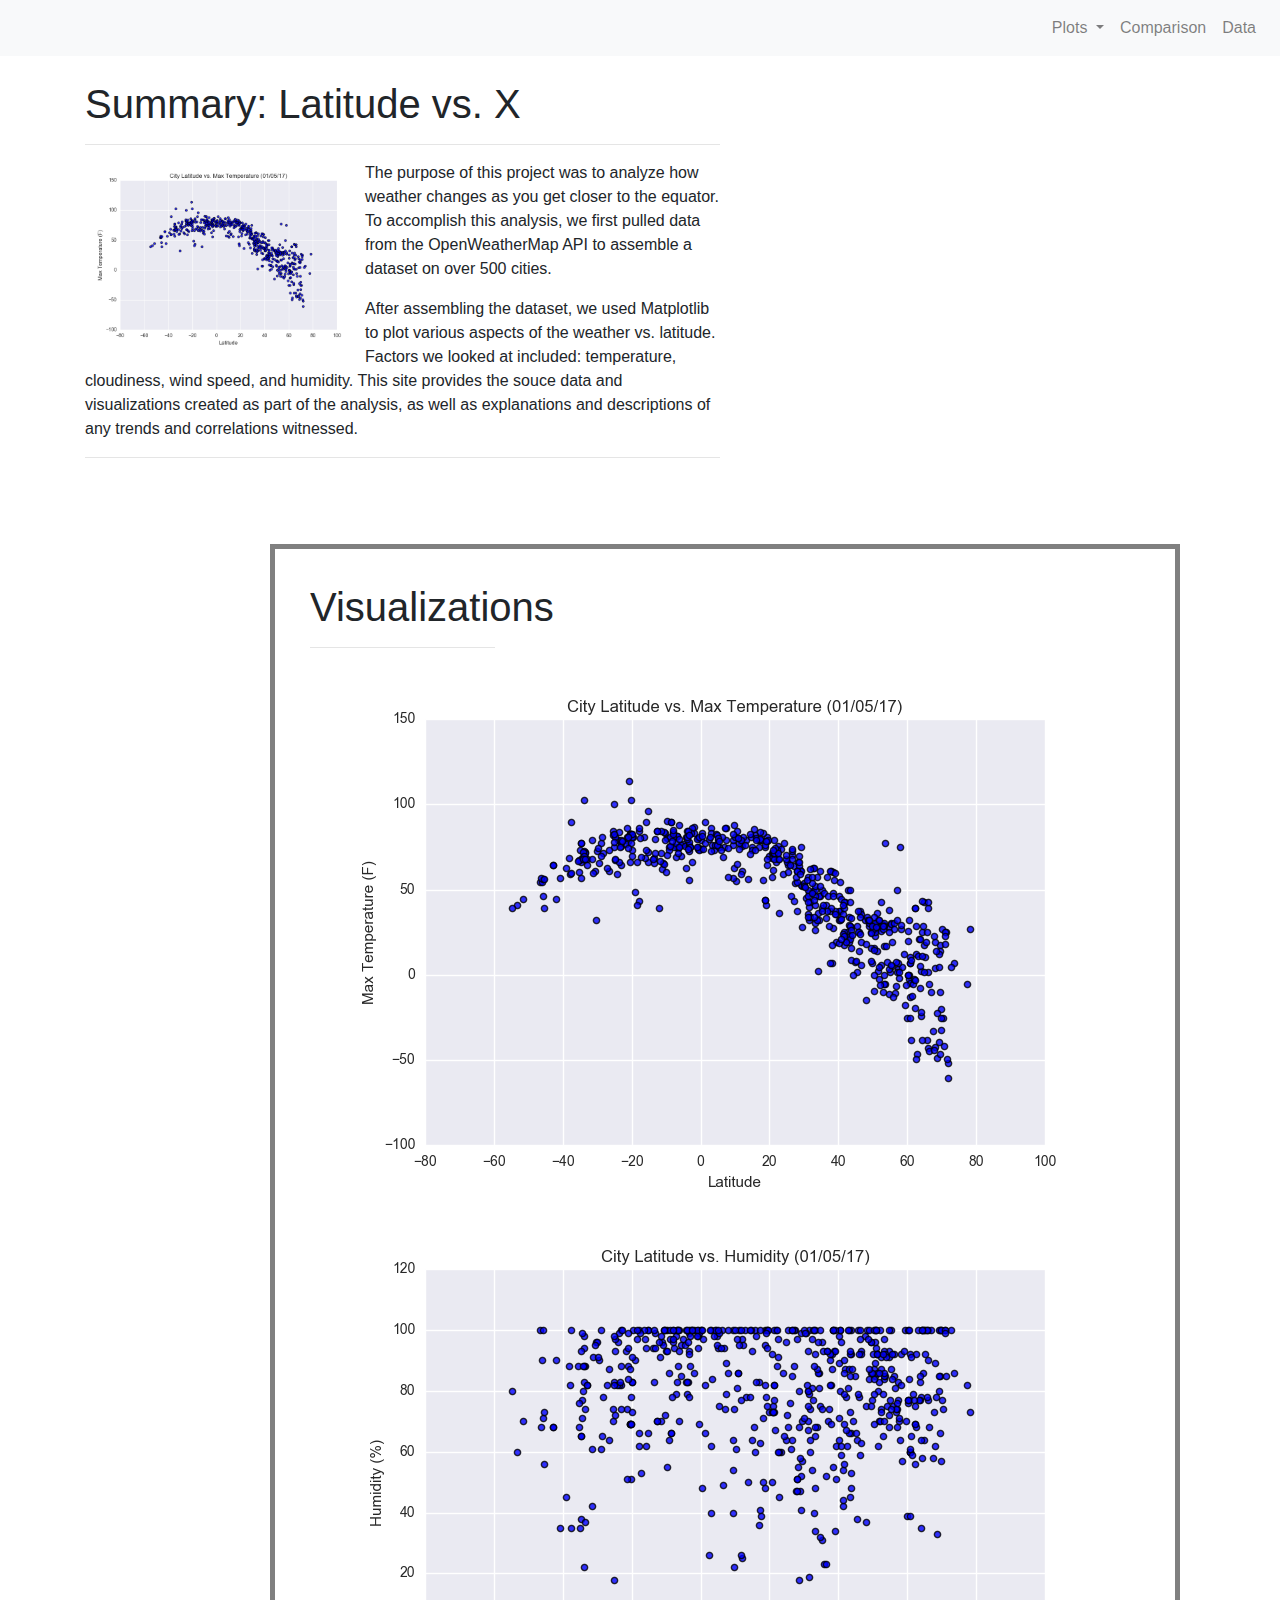
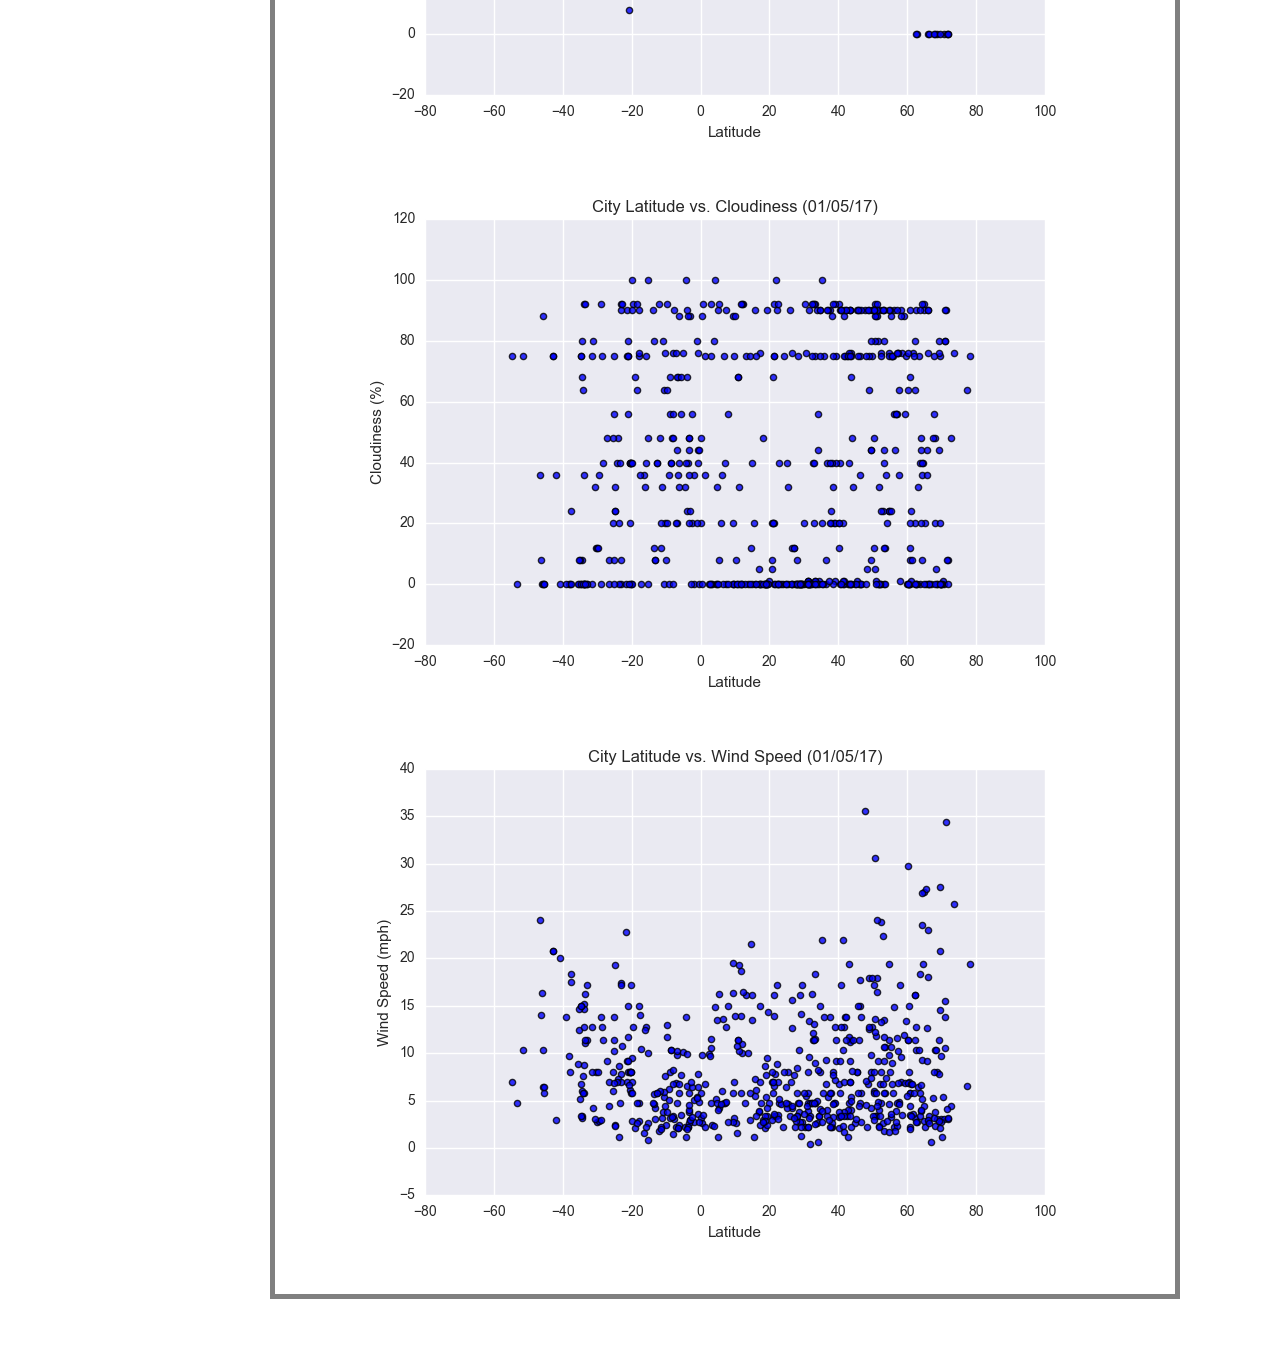
==== index.html @ a89f98d1 "a" ====
<!DOCTYPE html>
<html lang="en-us">

<head>
    <meta charset="UTF-8">
    <title>Latitude Analysis Dashboard with Attitude</title>
    <!-- Bring in bootstrap stylesheet -->
    <link rel="stylesheet" href="https://stackpath.bootstrapcdn.com/bootstrap/4.3.1/css/bootstrap.min.css"
        integrity="sha384-ggOyR0iXCbMQv3Xipma34MD+dH/1fQ784/j6cY/iJTQUOhcWr7x9JvoRxT2MZw1T" crossorigin="anonymous">
    <script src="https://code.jquery.com/jquery-3.3.1.slim.min.js"
        integrity="sha384-q8i/X+965DzO0rT7abK41JStQIAqVgRVzpbzo5smXKp4YfRvH+8abtTE1Pi6jizo"
        crossorigin="anonymous"></script>
    <script src="https://stackpath.bootstrapcdn.com/bootstrap/4.5.2/js/bootstrap.min.js"
        integrity="sha384-JjSmVgyd0p3pXB1rRibZUAYoIIy6OrQ6VrjIEaFf/nJGzIxFDsf4x0xIM+B07jRM"
        crossorigin="anonymous"></script>
    <script src="https://cdnjs.cloudflare.com/ajax/libs/popper.js/1.14.7/umd/popper.min.js"
        integrity="sha384-UO2eT0CpHqdSJQ6hJty5KVphtPhzWj9WO1clHTMGa3JDZwrnQq4sF86dIHNDz0W1"
        crossorigin="anonymous"></script>
    <!-- style css -->
    <link rel="stylesheet" href="style.css">
</head>

<body>
    <!-- set up navigation bar -->
    <nav class="navbar navbar-expand-lg navbar-light bg-light">
        <button class="navbar-toggler" type="button" data-toggle="collapse" data-target="#navbarTogglerDemo03"
            aria-controls="navbarTogglerDemo03" aria-expanded="false" aria-label="Toggle navigation">
            <span class="navbar-toggler-icon"></span>
        </button>

        <!-- Set up the navigation bar tabs, dropdown menu and the links -->
        <div class="collapse navbar-collapse" id="navbarSupportedContent">
            <ul class="navbar-nav ml-auto">
                <li class="nav-item dropdown">
                    <a class="nav-link dropdown-toggle" href="#" id="navbarDropdown" role="button"
                        data-toggle="dropdown" aria-haspopup="true" aria-expanded="true">
                        Plots
                    </a>
                    <div class="dropdown-menu" aria-labelledby="navbarDropdown">
                        <a class="dropdown-item" href="MaxTemperature.html">Latitude vs Max Temperature</a>
                        <a class="dropdown-item" href="Humidity.html">Latitude vs Humidity</a>
                        <a class="dropdown-item" href="Cloudiness.html">Latitude vs Cloudiness</a>
                        <a class="dropdown-item" href="WindSpeed.html">Latitude vs Wind Speed</a>
                    </div>
                </li>
                <li class="nav-item">
                    <a class="nav-link" href="comparisons.html">Comparison</a>
                </li>
                <li class="nav-item">
                    <a class="nav-link" href="data.html">Data</a>
                </li>
            </ul>
        </div>
    </nav>

    <!-- Set up content in container -->
    <div class="container">
        <div class="row">
            <div class="col-lg-7 col-md-12">
            <br>
            <h1>Summary: Latitude vs. X</h1>
            <hr>
            <img src="Resources/assets/Fig1.png" alt="Max-Temperature" width="280" align="left">
            <p>The purpose of this project was to analyze how weather changes as you get closer to the equator. To
              accomplish this analysis, we first pulled data from the OpenWeatherMap API to assemble a dataset on over 500
              cities.</p>
            <p>After assembling the dataset, we used Matplotlib to plot various aspects of the weather vs. latitude. Factors
              we looked at included: temperature, cloudiness, wind speed, and humidity. This site provides the souce data
              and visualizations created as part of the analysis, as well as explanations and descriptions of any trends and
              correlations witnessed.</p>
            <hr>
          </div>
        </div>
    <div class="container">
        <div class="box">
            <div class="col-lg-3 col-md-6">
                <br>
            <h1>Visualizations</h1>
                <hr>
                
            <div class="col-6">
                <a href="MaxTemperature.html"><img src="Resources/assets/Fig1.png"></a>
            </div>

            <div class="col-6">
                <a href="Humidity.html"><img src="Resources/assets/Fig2.png"></a>
            </div>

            <div class="col-6">
                <a href="Cloudiness.html"><img src="Resources/assets/Fig3.png"></a>
            </div>


            <div class="col-6">
                <a href="WindSpeed.html"><img src="Resources/assets/Fig4.png"></a>
            </div>



    </div>

</body>
---- style.css ----
.box{
    margin-top: 70px;
    margin-bottom: 60px;
    border: 5px solid gray;
    padding: 10px 20px 30px;
    float:right;
}
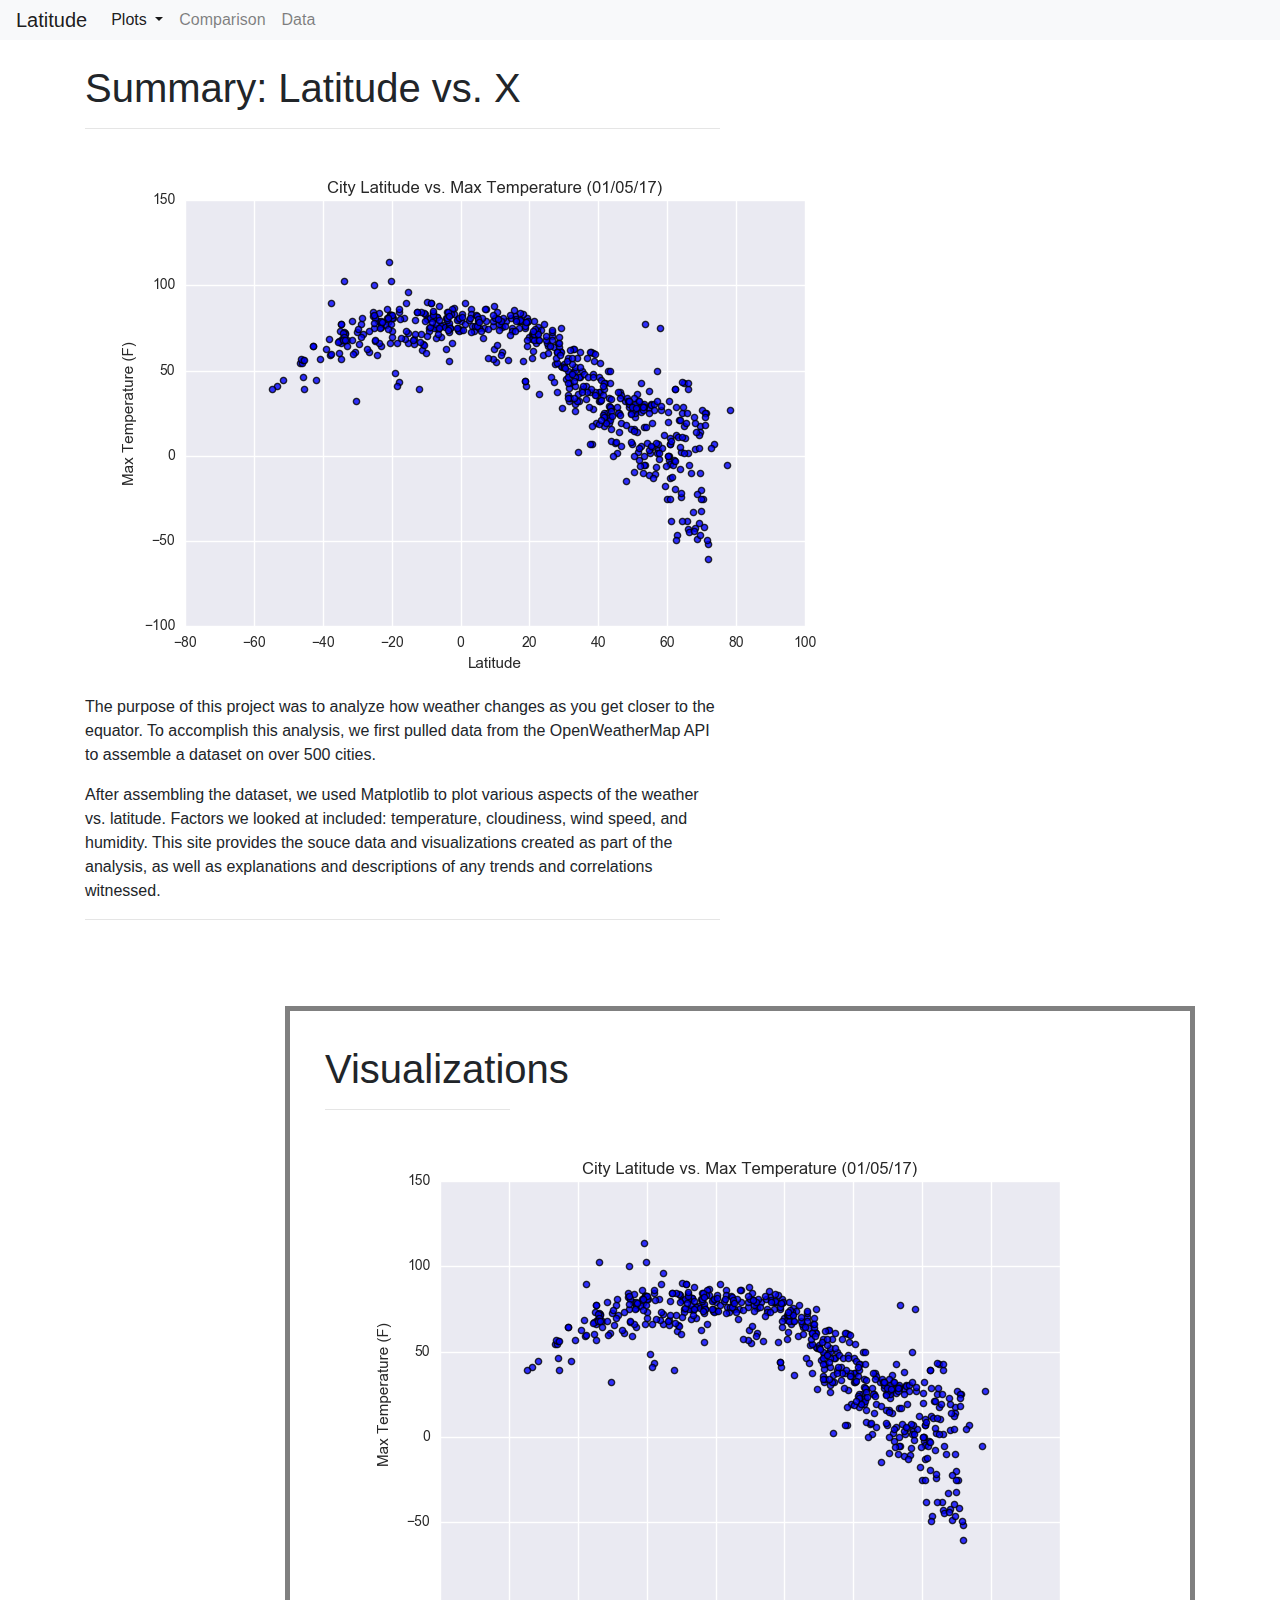
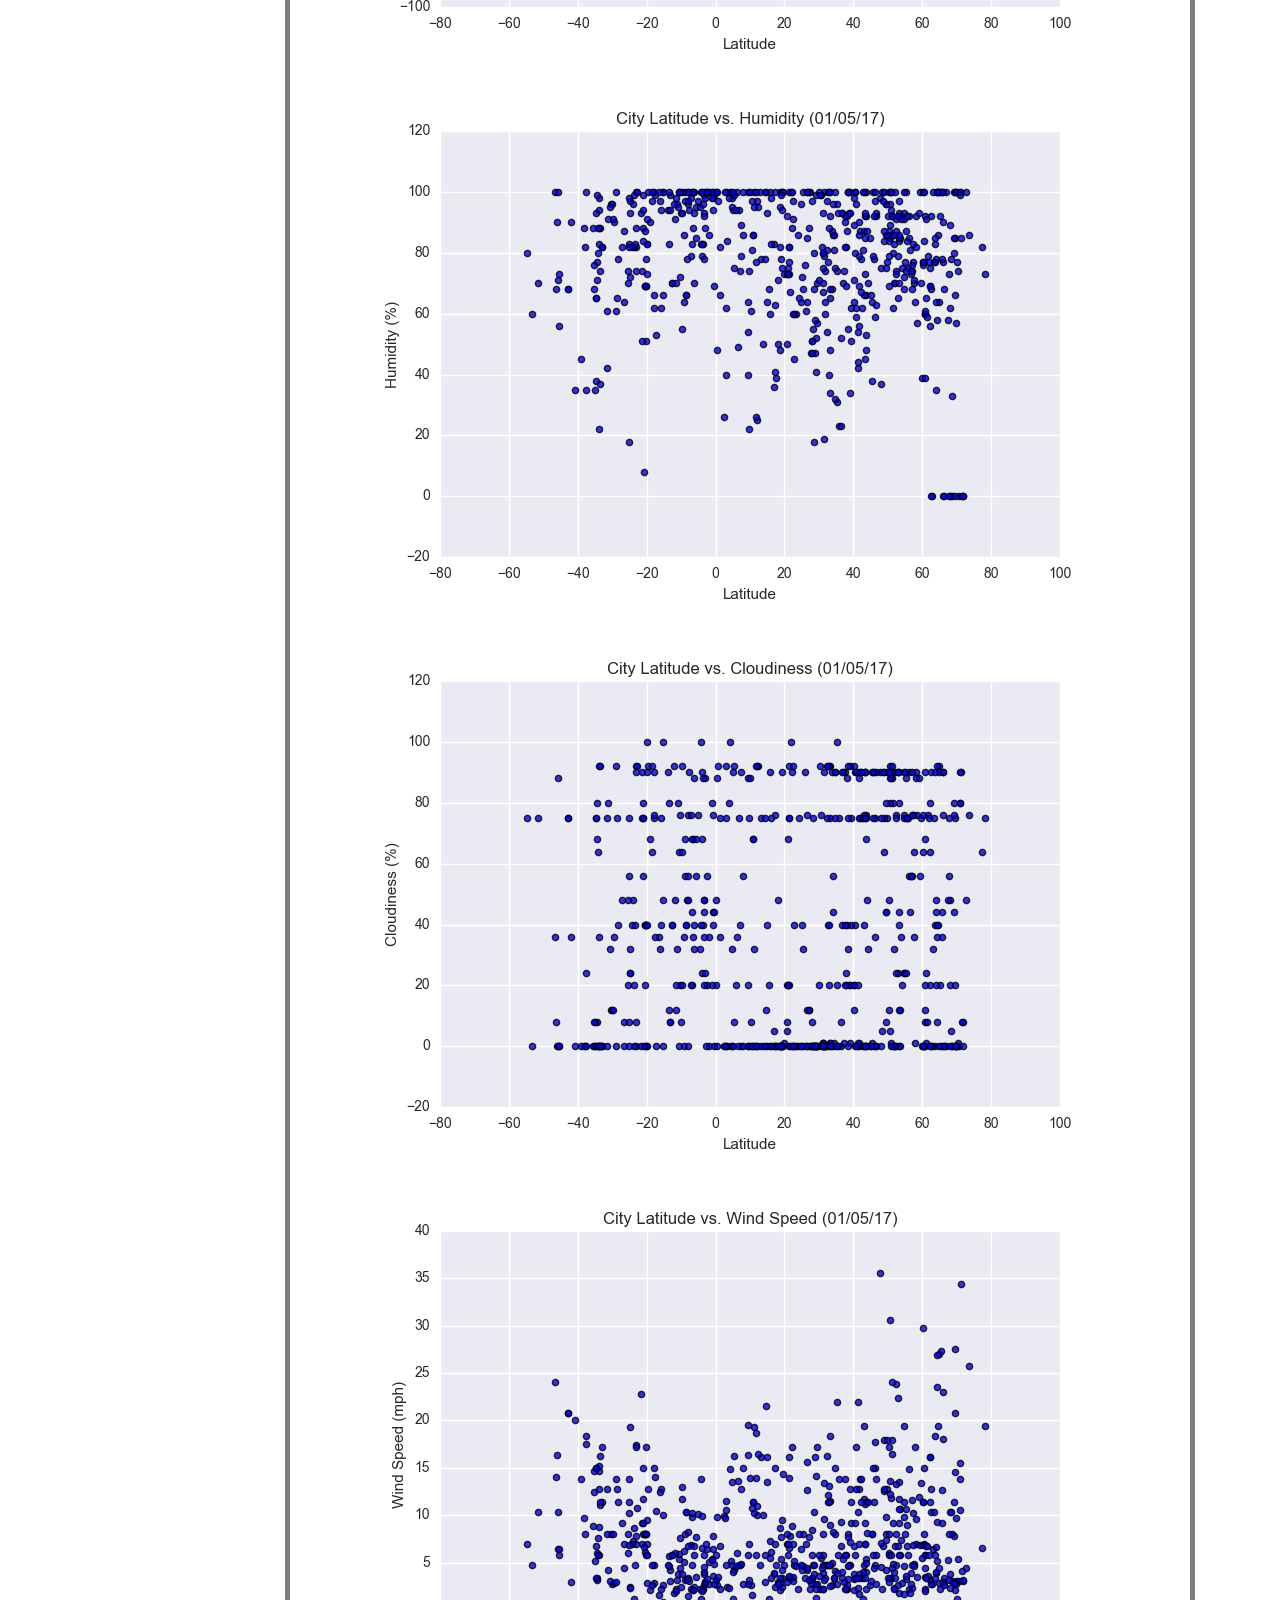
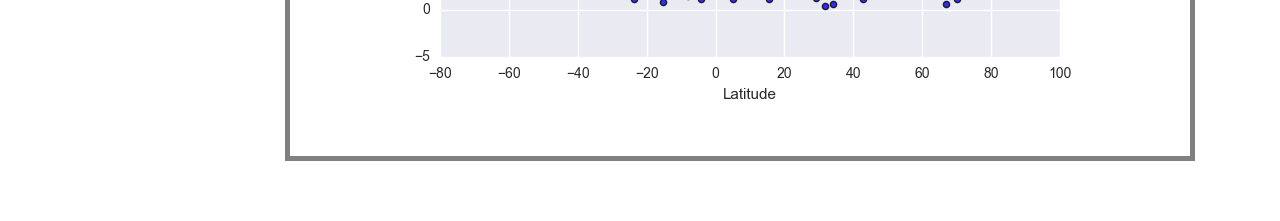
==== commit 07f95c83: "commit" ====
--- a/index.html
+++ b/index.html
@@ -23,31 +23,30 @@
 <body>
     <!-- set up navigation bar -->
     <nav class="navbar navbar-expand-lg navbar-light bg-light">
-        <button class="navbar-toggler" type="button" data-toggle="collapse" data-target="#navbarTogglerDemo03"
-            aria-controls="navbarTogglerDemo03" aria-expanded="false" aria-label="Toggle navigation">
-            <span class="navbar-toggler-icon"></span>
-        </button>
+            <a class="navbar-brand" href="index.html">Latitude</a>
+            <button class="navbar-toggler" type="button" data-toggle="collapse" data-target="#navbarSupportedContent" aria-controls="navbarSupportedContent" aria-expanded="false" aria-label="Toggle navigation">
+              <span class="navbar-toggler-icon"></span>
+            </button>
 
         <!-- Set up the navigation bar tabs, dropdown menu and the links -->
         <div class="collapse navbar-collapse" id="navbarSupportedContent">
-            <ul class="navbar-nav ml-auto">
-                <li class="nav-item dropdown">
-                    <a class="nav-link dropdown-toggle" href="#" id="navbarDropdown" role="button"
-                        data-toggle="dropdown" aria-haspopup="true" aria-expanded="true">
-                        Plots
-                    </a>
-                    <div class="dropdown-menu" aria-labelledby="navbarDropdown">
-                        <a class="dropdown-item" href="MaxTemperature.html">Latitude vs Max Temperature</a>
-                        <a class="dropdown-item" href="Humidity.html">Latitude vs Humidity</a>
-                        <a class="dropdown-item" href="Cloudiness.html">Latitude vs Cloudiness</a>
-                        <a class="dropdown-item" href="WindSpeed.html">Latitude vs Wind Speed</a>
-                    </div>
+            <ul class="navbar-nav mr-auto">
+            <li class="nav-item active">
+                 <a class="nav-link dropdown-toggle" href="#" id="navbarDropdown" role="button" data-toggle="dropdown" aria-haspopup="true" aria-expanded="true">
+                  Plots
+                </a>
+                <div class="dropdown-menu" aria-labelledby="navbarDropdown">
+                    <a class="dropdown-item" href="MaxTemperature.html">Latitude vs Max Temperature</a>
+                    <a class="dropdown-item" href="Humidity.html">Latitude vs Humidity</a>
+                    <a class="dropdown-item" href="Cloudiness.html">Latitude vs Cloudiness</a>
+                    <a class="dropdown-item" href="WindSpeed.html">Latitude vs Wind Speed</a>
+                </div>
+            </li>
+                <li class="nav-item">
+                    <a class="nav-link" href="comparisons.html" tabindex="-1" aria-disabled="true">Comparison</a>
                 </li>
                 <li class="nav-item">
-                    <a class="nav-link" href="comparisons.html">Comparison</a>
-                </li>
-                <li class="nav-item">
-                    <a class="nav-link" href="data.html">Data</a>
+                    <a class="nav-link" href="data.html" tabindex="-1" aria-disabled="true">Data</a>
                 </li>
             </ul>
         </div>
@@ -60,7 +59,7 @@
             <br>
             <h1>Summary: Latitude vs. X</h1>
             <hr>
-            <img src="Resources/assets/Fig1.png" alt="Max-Temperature" width="280" align="left">
+            <img src="Resources/assets/Fig1.png" alt="Max-Temperature">
             <p>The purpose of this project was to analyze how weather changes as you get closer to the equator. To
               accomplish this analysis, we first pulled data from the OpenWeatherMap API to assemble a dataset on over 500
               cities.</p>
@@ -71,6 +70,8 @@
             <hr>
           </div>
         </div>
+    </div>
+
     <div class="container">
         <div class="box">
             <div class="col-lg-3 col-md-6">
@@ -79,24 +80,23 @@
                 <hr>
                 
             <div class="col-6">
-                <a href="MaxTemperature.html"><img src="Resources/assets/Fig1.png"></a>
+                <a href="MaxTemperature.html"><img src="Resources/assets/Fig1.png" alt="MaxTemperature"></a>
             </div>
 
             <div class="col-6">
-                <a href="Humidity.html"><img src="Resources/assets/Fig2.png"></a>
+                <a href="Humidity.html"><img src="Resources/assets/Fig2.png" alt="Humidity"></a>
             </div>
 
             <div class="col-6">
-                <a href="Cloudiness.html"><img src="Resources/assets/Fig3.png"></a>
+                <a href="Cloudiness.html"><img src="Resources/assets/Fig3.png" alt="Cloudiness"></a>
             </div>
 
 
             <div class="col-6">
-                <a href="WindSpeed.html"><img src="Resources/assets/Fig4.png"></a>
+                <a href="WindSpeed.html"><img src="Resources/assets/Fig4.png" alt="WindSpeed"></a>
             </div>
-
-
-
+        </div>
+    </div>
     </div>
 
 </body>--- a/style.css
+++ b/style.css
@@ -6,4 +6,23 @@
     float:right;
 }
 
+.nav-item.dropdown.show {
+    background-color: white;
+}
 
+.navbar{
+    background-color: lightgreen;
+    padding-top:0px;
+    padding-bottom: 0px;
+    padding-right:0px;
+}
+
+.navlink{
+    float: right;
+}
+
+
+.img{
+    width: 2280px;
+    float: left;
+}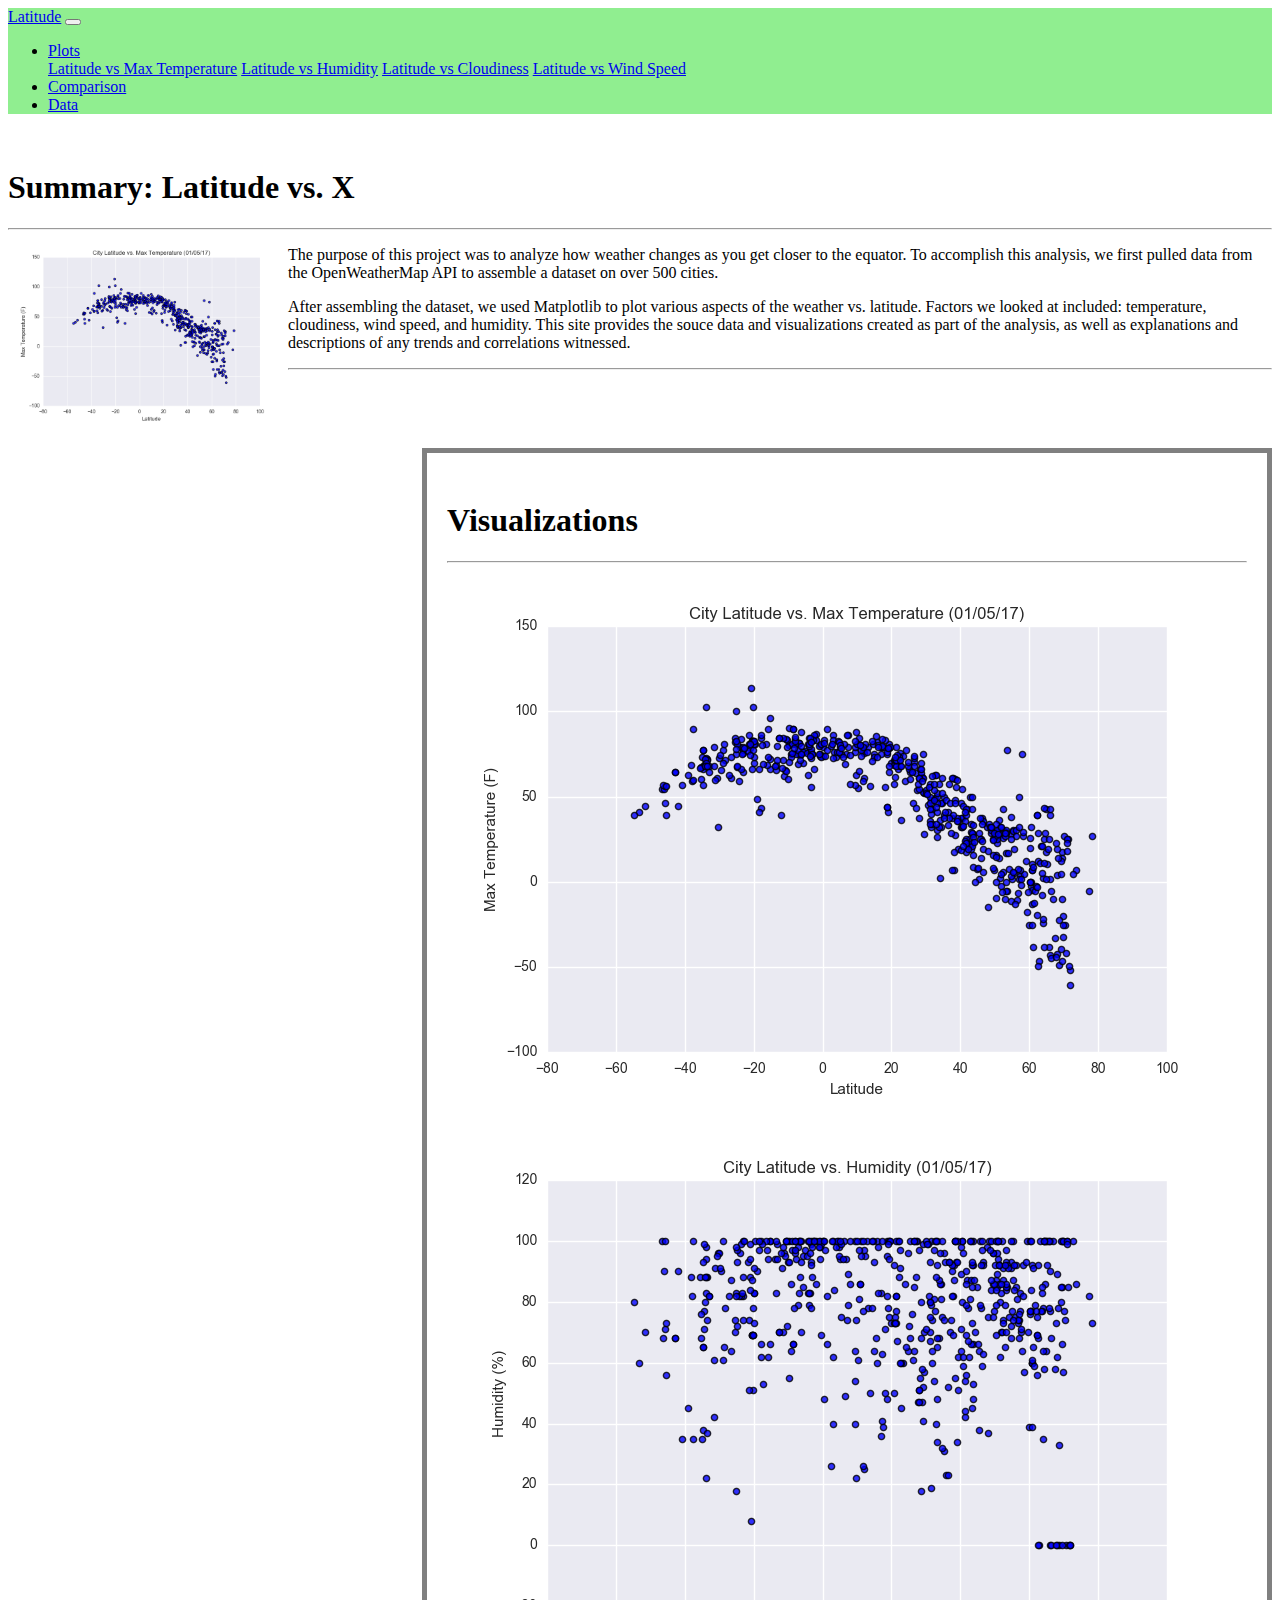
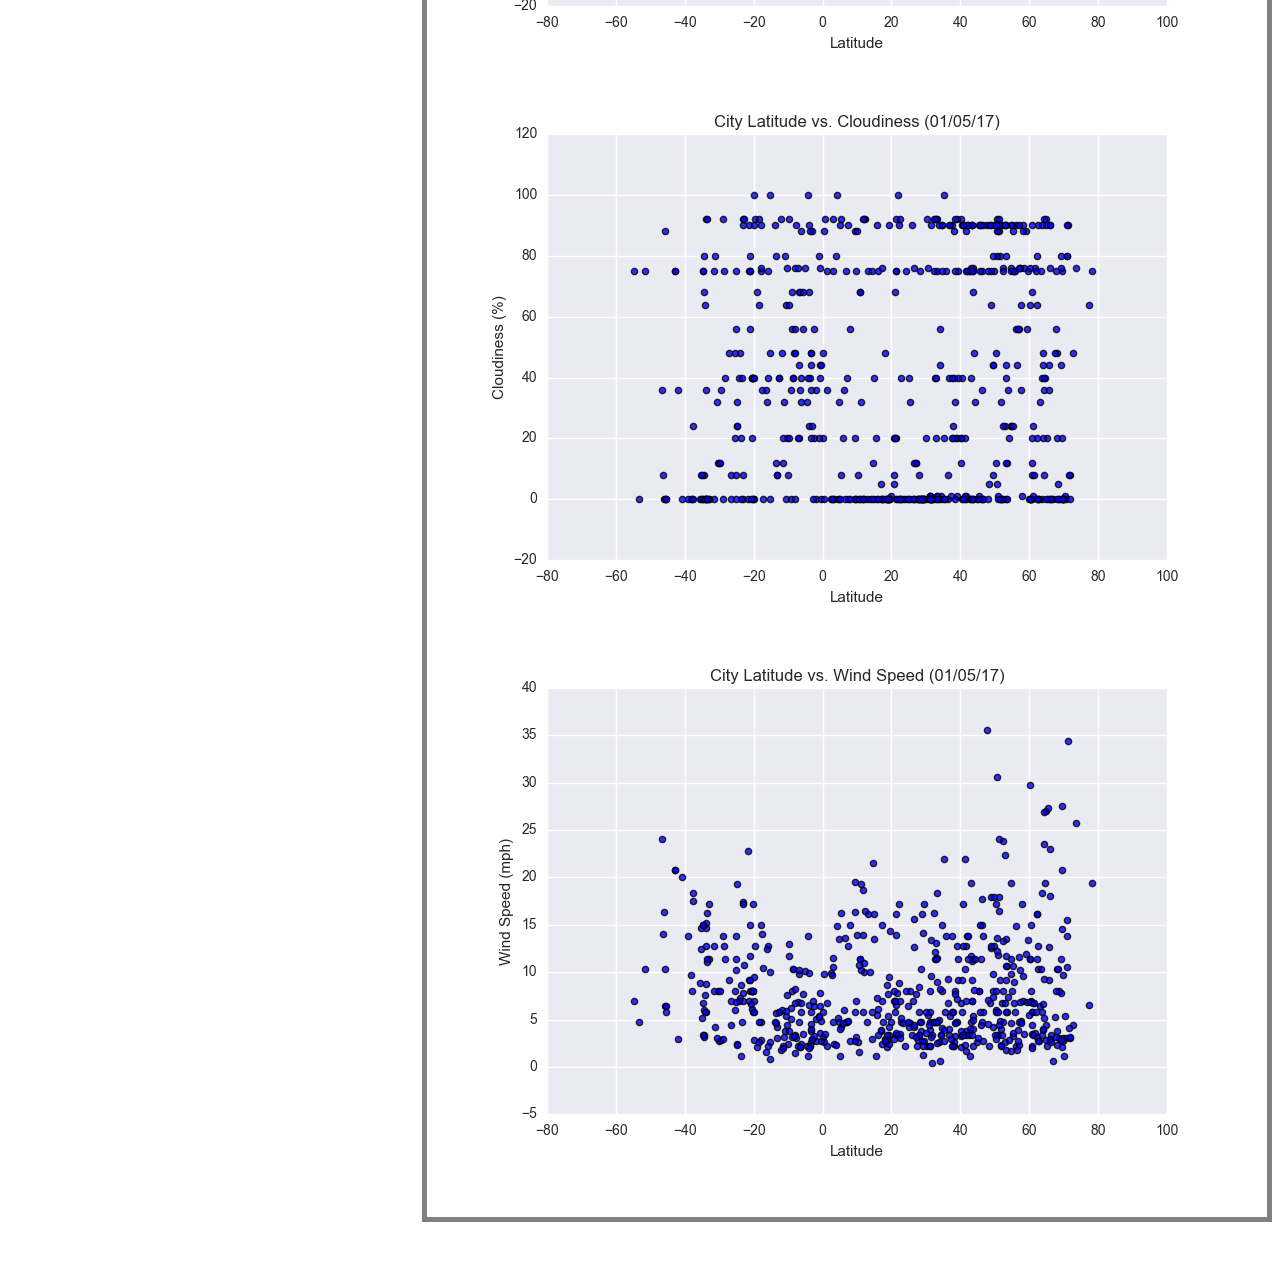
==== commit 75a4ed5f: "commit" ====
--- a/index.html
+++ b/index.html
@@ -1,102 +1,98 @@
 <!DOCTYPE html>
 <html lang="en-us">
+<head>
+   <meta charset="UTF-8">
+   <title>Latitude Analysis Dashboard with Attitude</title>
+   <!-- Bring in bootstrap stylesheet -->
+   <link rel="stylesheet" href="https://cdn.jsdelivr.net/npm/bootstrap@4.6.0/dist/css/bootstrap.min.css"
+       integrity="sha384-B0vP5xmATw1+K9KRQjQERJvTumQW0nPEzvF6L/Z6nronJ3oUOFUFpCjEUQouq2+l" crossorigin="anonymous">
+   <!-- style css -->
+   <link rel="stylesheet" href="style.css">
+</head>
+<body>
+   <!-- set up navigation bar -->
+   <nav class="navbar navbar-expand-lg navbar-light bg-light">
+       <a class="navbar-brand" href="index.html">Latitude</a>
+       <button class="navbar-toggler" type="button" data-toggle="collapse" data-target="#navbarSupportedContent"
+           aria-controls="navbarSupportedContent" aria-expanded="false" aria-label="Toggle navigation">
+           <span class="navbar-toggler-icon"></span>
+       </button>
+       <!-- Set up the navigation bar tabs, dropdown menu and the links -->
+       <div class="collapse navbar-collapse" id="navbarSupportedContent">
+           <ul class="navbar-nav mr-auto">
+               <li class="nav-item active">
+                   <a class="nav-link dropdown-toggle" href="#" id="navbarDropdown" role="button"
+                       data-toggle="dropdown" aria-haspopup="true" aria-expanded="true">
+                       Plots
+                   </a>
+                   <div class="dropdown-menu" aria-labelledby="navbarDropdown">
+                       <a class="dropdown-item" href="MaxTemperature.html">Latitude vs Max Temperature</a>
+                       <a class="dropdown-item" href="Humidity.html">Latitude vs Humidity</a>
+                       <a class="dropdown-item" href="Cloudiness.html">Latitude vs Cloudiness</a>
+                       <a class="dropdown-item" href="WindSpeed.html">Latitude vs Wind Speed</a>
+                   </div>
+               </li>
+               <li class="nav-item">
+                   <a class="nav-link" href="comparisons.html" tabindex="-1" aria-disabled="true">Comparison</a>
+               </li>
+               <li class="nav-item">
+                   <a class="nav-link" href="data.html" tabindex="-1" aria-disabled="true">Data</a>
+               </li>
+           </ul>
+       </div>
+   </nav>
+   <!-- Set up content in container -->
+   <div class="container">
+       <div class="row">
+           <div class="col-lg-7 col-md-12">
+               <br>
+               <h1>Summary: Latitude vs. X</h1>
+               <hr>
+               <img src="Resources/assets/Fig1.png" alt="Max-Temperature" width="280" align="left">
+               <p>The purpose of this project was to analyze how weather changes as you get closer to the equator. To
+                   accomplish this analysis, we first pulled data from the OpenWeatherMap API to assemble a dataset on
+                   over 500
+                   cities.</p>
+               <p>After assembling the dataset, we used Matplotlib to plot various aspects of the weather vs. latitude.
+                   Factors
+                   we looked at included: temperature, cloudiness, wind speed, and humidity. This site provides the
+                   souce data
+                   and visualizations created as part of the analysis, as well as explanations and descriptions of any
+                   trends and
+                   correlations witnessed.</p>
+               <hr>
+           </div>
+       </div>
 
-<head>
-    <meta charset="UTF-8">
-    <title>Latitude Analysis Dashboard with Attitude</title>
-    <!-- Bring in bootstrap stylesheet -->
-    <link rel="stylesheet" href="https://stackpath.bootstrapcdn.com/bootstrap/4.3.1/css/bootstrap.min.css"
-        integrity="sha384-ggOyR0iXCbMQv3Xipma34MD+dH/1fQ784/j6cY/iJTQUOhcWr7x9JvoRxT2MZw1T" crossorigin="anonymous">
-    <script src="https://code.jquery.com/jquery-3.3.1.slim.min.js"
-        integrity="sha384-q8i/X+965DzO0rT7abK41JStQIAqVgRVzpbzo5smXKp4YfRvH+8abtTE1Pi6jizo"
-        crossorigin="anonymous"></script>
-    <script src="https://stackpath.bootstrapcdn.com/bootstrap/4.5.2/js/bootstrap.min.js"
-        integrity="sha384-JjSmVgyd0p3pXB1rRibZUAYoIIy6OrQ6VrjIEaFf/nJGzIxFDsf4x0xIM+B07jRM"
-        crossorigin="anonymous"></script>
-    <script src="https://cdnjs.cloudflare.com/ajax/libs/popper.js/1.14.7/umd/popper.min.js"
-        integrity="sha384-UO2eT0CpHqdSJQ6hJty5KVphtPhzWj9WO1clHTMGa3JDZwrnQq4sF86dIHNDz0W1"
-        crossorigin="anonymous"></script>
-    <!-- style css -->
-    <link rel="stylesheet" href="style.css">
-</head>
-
-<body>
-    <!-- set up navigation bar -->
-    <nav class="navbar navbar-expand-lg navbar-light bg-light">
-            <a class="navbar-brand" href="index.html">Latitude</a>
-            <button class="navbar-toggler" type="button" data-toggle="collapse" data-target="#navbarSupportedContent" aria-controls="navbarSupportedContent" aria-expanded="false" aria-label="Toggle navigation">
-              <span class="navbar-toggler-icon"></span>
-            </button>
-
-        <!-- Set up the navigation bar tabs, dropdown menu and the links -->
-        <div class="collapse navbar-collapse" id="navbarSupportedContent">
-            <ul class="navbar-nav mr-auto">
-            <li class="nav-item active">
-                 <a class="nav-link dropdown-toggle" href="#" id="navbarDropdown" role="button" data-toggle="dropdown" aria-haspopup="true" aria-expanded="true">
-                  Plots
-                </a>
-                <div class="dropdown-menu" aria-labelledby="navbarDropdown">
-                    <a class="dropdown-item" href="MaxTemperature.html">Latitude vs Max Temperature</a>
-                    <a class="dropdown-item" href="Humidity.html">Latitude vs Humidity</a>
-                    <a class="dropdown-item" href="Cloudiness.html">Latitude vs Cloudiness</a>
-                    <a class="dropdown-item" href="WindSpeed.html">Latitude vs Wind Speed</a>
-                </div>
-            </li>
-                <li class="nav-item">
-                    <a class="nav-link" href="comparisons.html" tabindex="-1" aria-disabled="true">Comparison</a>
-                </li>
-                <li class="nav-item">
-                    <a class="nav-link" href="data.html" tabindex="-1" aria-disabled="true">Data</a>
-                </li>
-            </ul>
-        </div>
-    </nav>
-
-    <!-- Set up content in container -->
-    <div class="container">
-        <div class="row">
-            <div class="col-lg-7 col-md-12">
-            <br>
-            <h1>Summary: Latitude vs. X</h1>
-            <hr>
-            <img src="Resources/assets/Fig1.png" alt="Max-Temperature">
-            <p>The purpose of this project was to analyze how weather changes as you get closer to the equator. To
-              accomplish this analysis, we first pulled data from the OpenWeatherMap API to assemble a dataset on over 500
-              cities.</p>
-            <p>After assembling the dataset, we used Matplotlib to plot various aspects of the weather vs. latitude. Factors
-              we looked at included: temperature, cloudiness, wind speed, and humidity. This site provides the souce data
-              and visualizations created as part of the analysis, as well as explanations and descriptions of any trends and
-              correlations witnessed.</p>
-            <hr>
-          </div>
-        </div>
-    </div>
-
-    <div class="container">
-        <div class="box">
-            <div class="col-lg-3 col-md-6">
-                <br>
-            <h1>Visualizations</h1>
-                <hr>
-                
-            <div class="col-6">
-                <a href="MaxTemperature.html"><img src="Resources/assets/Fig1.png" alt="MaxTemperature"></a>
-            </div>
-
-            <div class="col-6">
-                <a href="Humidity.html"><img src="Resources/assets/Fig2.png" alt="Humidity"></a>
-            </div>
-
-            <div class="col-6">
-                <a href="Cloudiness.html"><img src="Resources/assets/Fig3.png" alt="Cloudiness"></a>
-            </div>
-
-
-            <div class="col-6">
-                <a href="WindSpeed.html"><img src="Resources/assets/Fig4.png" alt="WindSpeed"></a>
-            </div>
-        </div>
-    </div>
-    </div>
-
+<div class="container">
+           <div class="box">
+               <div class="col-lg-3 col-md-6">
+                   <br>
+                   <h1>Visualizations</h1>
+                   <hr>
+                   <div class="col-6">
+                       <a href="MaxTemperature.html"><img src="Resources/assets/Fig1.png"></a>
+                   </div>
+                   <div class="col-6">
+                       <a href="Humidity.html"><img src="Resources/assets/Fig2.png"></a>
+                   </div>
+                   <div class="col-6">
+                       <a href="Cloudiness.html"><img src="Resources/assets/Fig3.png"></a>
+                   </div>
+                   <div class="col-6">
+                       <a href="WindSpeed.html"><img src="Resources/assets/Fig4.png"></a>
+                   </div>
+               </div>
+           </div>
+       </div>
+   </div>
+   <script src="https://code.jquery.com/jquery-3.3.1.slim.min.js"
+       integrity="sha384-q8i/X+965DzO0rT7abK41JStQIAqVgRVzpbzo5smXKp4YfRvH+8abtTE1Pi6jizo"
+       crossorigin="anonymous"></script>
+   <script src="https://cdnjs.cloudflare.com/ajax/libs/popper.js/1.14.7/umd/popper.min.js"
+       integrity="sha384-UO2eT0CpHqdSJQ6hJty5KVphtPhzWj9WO1clHTMGa3JDZwrnQq4sF86dIHNDz0W1"
+       crossorigin="anonymous"></script>
+   <script src="https://cdn.jsdelivr.net/npm/bootstrap@4.6.0/dist/js/bootstrap.min.js"
+       integrity="sha384-+YQ4JLhjyBLPDQt//I+STsc9iw4uQqACwlvpslubQzn4u2UU2UFM80nGisd026JF"
+       crossorigin="anonymous"></script>
 </body>--- a/style.css
+++ b/style.css
@@ -23,6 +23,6 @@
 
 
 .img{
-    width: 2280px;
+    width: 280px;
     float: left;
 }